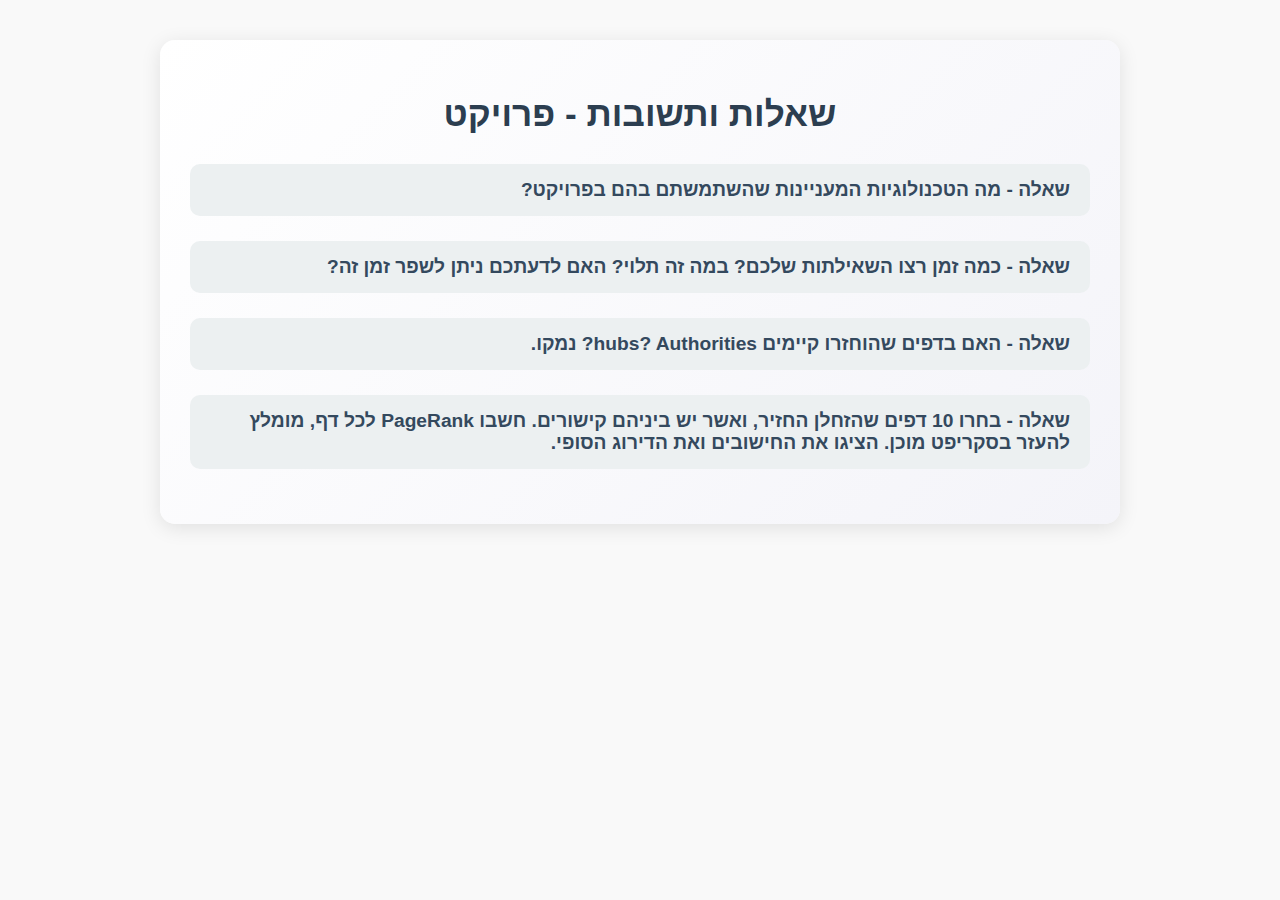
==== HW3/index.html @ 5170dd8e "Add files via upload" ====
<!DOCTYPE html>
<html lang="he">
<head>
    <meta charset="UTF-8">
    <meta name="viewport" content="width=device-width, initial-scale=1.0">
    <title>שאלות ותשובות - פרויקט</title>
    <style>
        body {
            font-family: 'Arial', sans-serif;
            direction: rtl;
            background-color: #f9f9f9;
            margin: 0;
            padding: 0;
            color: #333;
        }
        .container {
            max-width: 900px;
            margin: 40px auto;
            background: linear-gradient(135deg, #ffffff, #f4f4f9);
            padding: 30px;
            border-radius: 15px;
            box-shadow: 0 4px 20px rgba(0, 0, 0, 0.1);
        }
        h1 {
            text-align: center;
            color: #2c3e50;
            margin-bottom: 30px;
            font-size: 2.2em;
        }
        .qa {
            margin-bottom: 25px;
        }
        .question {
            font-weight: bold;
            font-size: 1.2em;
            color: #34495e;
            margin: 0;
            padding: 15px 20px;
            background: #ecf0f1;
            border-radius: 10px;
            cursor: pointer;
            transition: background 0.3s, transform 0.2s;
        }
        .question:hover {
            background: #dce1e3;
            transform: translateY(-2px);
        }
        .answer {
            display: none;
            margin-top: 15px;
            font-size: 1em;
            color: #555;
            line-height: 1.7;
            padding: 15px 20px;
            background: #ffffff;
            border-left: 6px solid #3498db;
            border-radius: 10px;
            box-shadow: 0 2px 10px rgba(0, 0, 0, 0.05);
        }
        ul {
            list-style: none;
            padding: 0;
            margin: 15px 0;
        }
        ul li {
            margin: 8px 0;
            padding: 8px;
            background: #f4f8fb;
            border: 1px solid #d6e6f2;
            border-radius: 5px;
        }
    </style>
    <script>
        function toggleAnswer(element) {
            const answer = element.nextElementSibling;
            if (answer.style.display === "none" || !answer.style.display) {
                answer.style.display = "block";
            } else {
                answer.style.display = "none";
            }
        }
    </script>
</head>
<body>
    <div class="container">
        <h1>שאלות ותשובות - פרויקט</h1>

        <div class="qa">
            <div class="question" onclick="toggleAnswer(this)">שאלה - מה הטכנולוגיות המעניינות שהשתמשתם בהם בפרויקט?</div>
            <div class="answer">
                בפרויקט זה נעשה שימוש במגוון טכנולוגיות מעניינות שמדגימות את השימוש בכמה כלי עבודה מתקדמים באוטומציה, עיבוד נתונים, ותהליכי ניתוח טקסט:
                <ul>
                    <li><strong>Selenium:</strong> ספרייה פופולרית לאוטומציה של דפדפנים לצורך גישה לאתרי אינטרנט וביצוע פעולות כמו מילוי טפסים, ניווט, ולחיצה על כפתורים.</li>
                    <li><strong>BeautifulSoup:</strong> ספרייה לניתוח מבנה HTML ולהפקת נתונים מאתרי אינטרנט.</li>
                    <li><strong>Pandas:</strong> ספרייה לעיבוד וניתוח נתונים בצורה יעילה באמצעות טבלאות.</li>
                    <li><strong>NLTK:</strong> ספרייה לעיבוד שפה טבעית.</li>
                </ul>
            </div>
        </div>

        <div class="qa">
            <div class="question" onclick="toggleAnswer(this)">שאלה - כמה זמן רצו השאילתות שלכם? במה זה תלוי? האם לדעתכם ניתן לשפר זמן זה?</div>
            <div class="answer">
                זמן הריצה הממוצע של השאילתות הוא כ-20 שניות. זמן הריצה של הקוד תלוי בעיקר בביצועי הרשת, מהירות טעינת הדפים, יעילות העיבוד של Selenium ו-BS4, ומשאבי המחשב. ניתן לשפר את זמן הריצה על ידי:
                <ul>
                    <li>שימוש בדפדפן במצב Headless.</li>
                    <li>הפחתת זמני המתנה עם WebDriverWait במקום time.sleep.</li>
                    <li>עיבוד טקסט מקבילי באמצעות ספריות כמו concurrent.futures.</li>
                    <li>שימוש בכלים מהירים יותר כמו SpaCy לעיבוד שפה טבעית.</li>
                    <li>מעבר לשימוש ב-API רשמי של CDC (אם קיים).</li>
                </ul>
            </div>
        </div>

        <div class="qa">
            <div class="question" onclick="toggleAnswer(this)">שאלה - האם בדפים שהוחזרו קיימים hubs? Authorities? נמקו.</div>
            <div class="answer">
                בדפים שהוחזרו קיימים גם Hubs וגם Authorities:
                <ul>
                    <li><strong>Authorities:</strong> דפים המספקים מידע מעמיק ואמין. לדוגמה, הדף "Gout | Arthritis | CDC" נחשב ל-Authority, מכיוון שהוא מספק מידע מקיף על מחלת הגאוט.</li>
                    <li><strong>Hubs:</strong> דפים המשמשים כמרכזי קישורים. לדוגמה, הדף "About Chikungunya | Chikungunya Virus | CDC" נחשב ל-Hub, מאחר שהוא מפנה למקורות מידע נוספים.</li>
                </ul>
            </div>
        </div>

        <div class="qa">
            <div class="question" onclick="toggleAnswer(this)">שאלה - בחרו 10 דפים שהזחלן החזיר, ואשר יש ביניהם קישורים. חשבו PageRank לכל דף, מומלץ להעזר בסקריפט מוכן. הציגו את החישובים ואת הדירוג הסופי.</div>
            <div class="answer">
                בתהליך חישוב ה-PageRank, פונקציה זו מחשבת מחדש את ערכי הדירוג לכל עמוד על בסיס הקישורים המובילים אליו. עבור כל עמוד, היא סורקת אילו עמודים אחרים מקשרים אליו, מחשבת את התרומה שלהם לדירוג על ידי חלוקת הדירוג הנוכחי שלהם במספר הקישורים היוצאים שלהם, ומוסיפה את התרומה הזו לדירוג הכולל של העמוד. תהליך זה חוזר על עצמו מספר איטרציות עד שהדירוגים מתייצבים. התוצאות הראו את הדירוגים הבאים:
                <ul>
                    <li>https://www.cdc.gov/niosh/aviation/prevention/   |     0.750</li>
                    <li>https://wwwnc.cdc.gov/travel/yellowbook/2024/additional-considerations/substance-use   |     0.400</li>
                    <li>https://wwwnc.cdc.gov/travel/yellowbook/2024/preparing/pretravel-consultation   |     0.267</li>
                    <li>https://wwwnc.cdc.gov/travel/yellowbook/2024/air-land-sea/deep-vein-thrombosis-and-pulmonary-embolism   |     0.167</li>
                    <li>https://www.cdc.gov/niosh/aviation/prevention/aircrew-jetlag.html   |     0.100</li>
                    <li>https://wwwnc.cdc.gov/travel/yellowbook/2024/air-land-sea/jet-lag   |     0.067</li>
                    <li>https://wwwnc.cdc.gov/travel/yellowbook/2024/family/infants-and-children   |     0.067</li>
                    <li>https://wwwnc.cdc.gov/travel/yellowbook/2024/preparing/complementary-and-integrative   |     0.067</li>
                    <li>https://wwwnc.cdc.gov/travel/yellowbook/2024/preparing/mental-health   |     0.067</li>
                    <li>https://www.cdc.gov/niosh/aviation/prevention/aircrew-reproductive-health.html   |     0.050</li>
                </ul>
            </div>
        </div>
    </div>
</body>
</html>
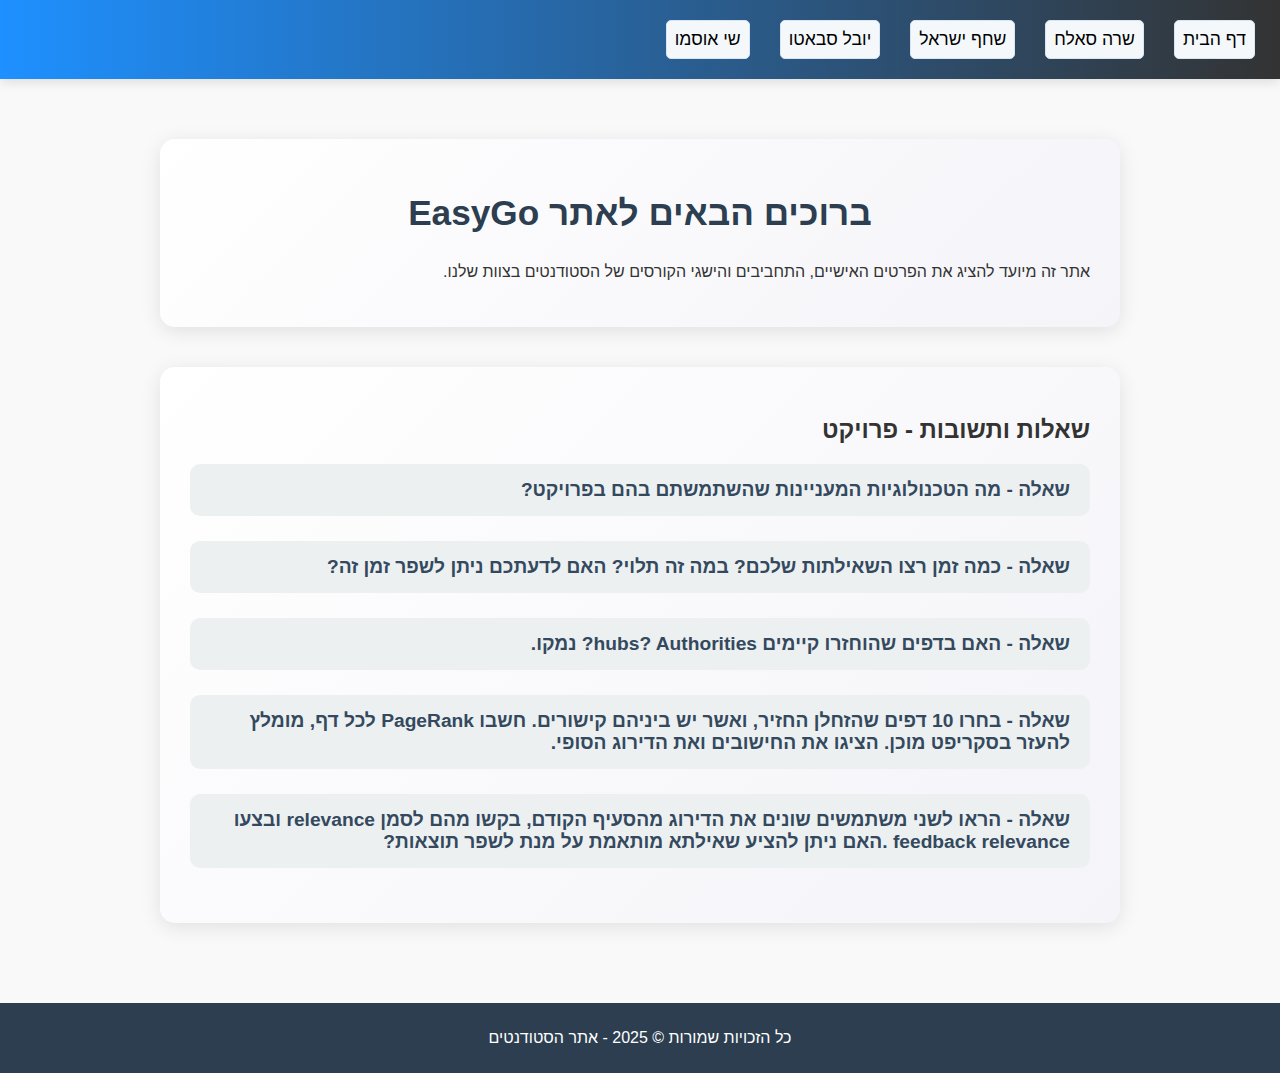
==== commit 1a61a637: "uu" ====
--- a/HW3/index.html
+++ b/HW3/index.html
@@ -3,7 +3,7 @@
 <head>
     <meta charset="UTF-8">
     <meta name="viewport" content="width=device-width, initial-scale=1.0">
-    <title>שאלות ותשובות - פרויקט</title>
+    <title>אתר סטודנטים ושאלות ותשובות</title>
     <style>
         body {
             font-family: 'Arial', sans-serif;
@@ -69,7 +69,61 @@
             border: 1px solid #d6e6f2;
             border-radius: 5px;
         }
+                header {
+            background: linear-gradient(90deg, #1e90ff, #333);
+            color: white;
+            padding: 20px 10px;
+            display: flex;
+            align-items: center;
+            justify-content: space-between;
+            box-shadow: 0 4px 10px rgba(0, 0, 0, 0.1);
+        }
+
+        header .logo {
+            font-size: 1.8em;
+            font-weight: bold;
+            color: #fff;
+            text-shadow: 1px 1px 2px rgba(0, 0, 0, 0.5);
+        }
+
+        header nav ul {
+            list-style: none;
+            display: flex;
+            justify-content: space-around;
+            padding: 0;
+            margin: 0;
+        }
+
+        header nav ul li {
+            margin: 0 15px;
+        }
+
+        header nav ul li a {
+            color: black;
+            text-decoration: none;
+            font-size: 1.1em;
+            font-weight: 500;
+            transition: color 0.3s ease;
+        }
+
+        header nav ul li a:hover {
+            color: #1e90ff;
+            text-shadow: 0 0 5px rgba(30, 144, 255, 0.8);
+        }
+
+        
+        main {
+            padding: 20px;
+        }
+        footer {
+            background: #2c3e50;
+            color: white;
+            text-align: center;
+            padding: 10px;
+            margin-top: 20px;
+        }
     </style>
+
     <script>
         function toggleAnswer(element) {
             const answer = element.nextElementSibling;
@@ -82,65 +136,128 @@
     </script>
 </head>
 <body>
-    <div class="container">
-        <h1>שאלות ותשובות - פרויקט</h1>
-
-        <div class="qa">
-            <div class="question" onclick="toggleAnswer(this)">שאלה - מה הטכנולוגיות המעניינות שהשתמשתם בהם בפרויקט?</div>
-            <div class="answer">
-                בפרויקט זה נעשה שימוש במגוון טכנולוגיות מעניינות שמדגימות את השימוש בכמה כלי עבודה מתקדמים באוטומציה, עיבוד נתונים, ותהליכי ניתוח טקסט:
-                <ul>
-                    <li><strong>Selenium:</strong> ספרייה פופולרית לאוטומציה של דפדפנים לצורך גישה לאתרי אינטרנט וביצוע פעולות כמו מילוי טפסים, ניווט, ולחיצה על כפתורים.</li>
-                    <li><strong>BeautifulSoup:</strong> ספרייה לניתוח מבנה HTML ולהפקת נתונים מאתרי אינטרנט.</li>
-                    <li><strong>Pandas:</strong> ספרייה לעיבוד וניתוח נתונים בצורה יעילה באמצעות טבלאות.</li>
-                    <li><strong>NLTK:</strong> ספרייה לעיבוד שפה טבעית.</li>
-                </ul>
-            </div>
-        </div>
-
-        <div class="qa">
-            <div class="question" onclick="toggleAnswer(this)">שאלה - כמה זמן רצו השאילתות שלכם? במה זה תלוי? האם לדעתכם ניתן לשפר זמן זה?</div>
-            <div class="answer">
-                זמן הריצה הממוצע של השאילתות הוא כ-20 שניות. זמן הריצה של הקוד תלוי בעיקר בביצועי הרשת, מהירות טעינת הדפים, יעילות העיבוד של Selenium ו-BS4, ומשאבי המחשב. ניתן לשפר את זמן הריצה על ידי:
-                <ul>
-                    <li>שימוש בדפדפן במצב Headless.</li>
-                    <li>הפחתת זמני המתנה עם WebDriverWait במקום time.sleep.</li>
-                    <li>עיבוד טקסט מקבילי באמצעות ספריות כמו concurrent.futures.</li>
-                    <li>שימוש בכלים מהירים יותר כמו SpaCy לעיבוד שפה טבעית.</li>
-                    <li>מעבר לשימוש ב-API רשמי של CDC (אם קיים).</li>
-                </ul>
-            </div>
-        </div>
-
-        <div class="qa">
-            <div class="question" onclick="toggleAnswer(this)">שאלה - האם בדפים שהוחזרו קיימים hubs? Authorities? נמקו.</div>
-            <div class="answer">
-                בדפים שהוחזרו קיימים גם Hubs וגם Authorities:
-                <ul>
-                    <li><strong>Authorities:</strong> דפים המספקים מידע מעמיק ואמין. לדוגמה, הדף "Gout | Arthritis | CDC" נחשב ל-Authority, מכיוון שהוא מספק מידע מקיף על מחלת הגאוט.</li>
-                    <li><strong>Hubs:</strong> דפים המשמשים כמרכזי קישורים. לדוגמה, הדף "About Chikungunya | Chikungunya Virus | CDC" נחשב ל-Hub, מאחר שהוא מפנה למקורות מידע נוספים.</li>
-                </ul>
-            </div>
-        </div>
-
-        <div class="qa">
-            <div class="question" onclick="toggleAnswer(this)">שאלה - בחרו 10 דפים שהזחלן החזיר, ואשר יש ביניהם קישורים. חשבו PageRank לכל דף, מומלץ להעזר בסקריפט מוכן. הציגו את החישובים ואת הדירוג הסופי.</div>
-            <div class="answer">
-                בתהליך חישוב ה-PageRank, פונקציה זו מחשבת מחדש את ערכי הדירוג לכל עמוד על בסיס הקישורים המובילים אליו. עבור כל עמוד, היא סורקת אילו עמודים אחרים מקשרים אליו, מחשבת את התרומה שלהם לדירוג על ידי חלוקת הדירוג הנוכחי שלהם במספר הקישורים היוצאים שלהם, ומוסיפה את התרומה הזו לדירוג הכולל של העמוד. תהליך זה חוזר על עצמו מספר איטרציות עד שהדירוגים מתייצבים. התוצאות הראו את הדירוגים הבאים:
-                <ul>
-                    <li>https://www.cdc.gov/niosh/aviation/prevention/   |     0.750</li>
-                    <li>https://wwwnc.cdc.gov/travel/yellowbook/2024/additional-considerations/substance-use   |     0.400</li>
-                    <li>https://wwwnc.cdc.gov/travel/yellowbook/2024/preparing/pretravel-consultation   |     0.267</li>
-                    <li>https://wwwnc.cdc.gov/travel/yellowbook/2024/air-land-sea/deep-vein-thrombosis-and-pulmonary-embolism   |     0.167</li>
-                    <li>https://www.cdc.gov/niosh/aviation/prevention/aircrew-jetlag.html   |     0.100</li>
-                    <li>https://wwwnc.cdc.gov/travel/yellowbook/2024/air-land-sea/jet-lag   |     0.067</li>
-                    <li>https://wwwnc.cdc.gov/travel/yellowbook/2024/family/infants-and-children   |     0.067</li>
-                    <li>https://wwwnc.cdc.gov/travel/yellowbook/2024/preparing/complementary-and-integrative   |     0.067</li>
-                    <li>https://wwwnc.cdc.gov/travel/yellowbook/2024/preparing/mental-health   |     0.067</li>
-                    <li>https://www.cdc.gov/niosh/aviation/prevention/aircrew-reproductive-health.html   |     0.050</li>
-                </ul>
-            </div>
-        </div>
-    </div>
+    <header>
+        <nav>
+            <ul>
+                <li><a href="#home">דף הבית</a></li>
+                <li><a href="student1.html">שרה סאלח</a></li>
+                <li><a href="student2.html">שחף ישראל</a></li>
+                <li><a href="student3.html">יובל סבאטו</a></li>
+                <li><a href="student4.html">שי אוסמו</a></li>
+            </ul>
+        </nav>
+    </header>
+
+    <main>
+        <section id="home">
+            <div class="container">
+                <h1>ברוכים הבאים לאתר EasyGo</h1>
+                <p>אתר זה מיועד להציג את הפרטים האישיים, התחביבים והישגי הקורסים של הסטודנטים בצוות שלנו.</p>
+            </div>
+        </section>
+
+        <section id="qa-section" class="container">
+            <h2>שאלות ותשובות - פרויקט</h2>
+            <div class="qa">
+                <div class="question" onclick="toggleAnswer(this)">שאלה - מה הטכנולוגיות המעניינות שהשתמשתם בהם בפרויקט?</div>
+                <div class="answer">
+                    בפרויקט זה נעשה שימוש במגוון טכנולוגיות מעניינות:
+                    <ul>
+                        <li><strong>Selenium:</strong> ספרייה לאוטומציה של דפדפנים.</li>
+                        <li><strong>BeautifulSoup:</strong> ספרייה לניתוח HTML.</li>
+                        <li><strong>Pandas:</strong> ספרייה לעיבוד נתונים.</li>
+                        <li><strong>NLTK:</strong> ספרייה לעיבוד שפה טבעית.</li>
+                    </ul>
+                </div>
+            </div>
+
+            <div class="qa">
+                <div class="question" onclick="toggleAnswer(this)">שאלה - כמה זמן רצו השאילתות שלכם? במה זה תלוי? האם לדעתכם ניתן לשפר זמן זה?</div>
+                <div class="answer">
+                    זמן הריצה הממוצע של השאילתות הוא כ-20 שניות. זמן הריצה של הקוד תלוי בעיקר בביצועי הרשת, מהירות טעינת הדפים, יעילות העיבוד של Selenium ו-BS4, ומשאבי המחשב. ניתן לשפר את זמן הריצה על ידי:
+                    <ul>
+                        <li>שימוש בדפדפן במצב Headless.</li>
+                        <li>הפחתת זמני המתנה עם WebDriverWait במקום time.sleep.</li>
+                        <li>עיבוד טקסט מקבילי באמצעות ספריות כמו concurrent.futures.</li>
+                        <li>שימוש בכלים מהירים יותר כמו SpaCy לעיבוד שפה טבעית.</li>
+                        <li>מעבר לשימוש ב-API רשמי של CDC (אם קיים).</li>
+                    </ul>
+                </div>
+            </div>
+
+            <div class="qa">
+                <div class="question" onclick="toggleAnswer(this)">שאלה - האם בדפים שהוחזרו קיימים hubs? Authorities? נמקו.</div>
+                <div class="answer">
+                    בדפים שהוחזרו קיימים גם Hubs וגם Authorities:
+                    <ul>
+                        <li><strong>Authorities:</strong> דפים המספקים מידע מעמיק ואמין. לדוגמה, הדף "Gout | Arthritis | CDC" נחשב ל-Authority, מכיוון שהוא מספק מידע מקיף על מחלת הגאוט.</li>
+                        <li><strong>Hubs:</strong> דפים המשמשים כמרכזי קישורים. לדוגמה, הדף "About Chikungunya | Chikungunya Virus | CDC" נחשב ל-Hub, מאחר שהוא מפנה למקורות מידע נוספים.</li>
+                    </ul>
+                </div>
+            </div>
+
+            <div class="qa">
+                <div class="question" onclick="toggleAnswer(this)">שאלה - בחרו 10 דפים שהזחלן החזיר, ואשר יש ביניהם קישורים. חשבו PageRank לכל דף, מומלץ להעזר בסקריפט מוכן. הציגו את החישובים ואת הדירוג הסופי.</div>
+                <div class="answer">
+                    בתהליך חישוב ה-PageRank, פונקציה זו מחשבת מחדש את ערכי הדירוג לכל עמוד על בסיס הקישורים המובילים אליו. עבור כל עמוד, היא סורקת אילו עמודים אחרים מקשרים אליו, מחשבת את התרומה שלהם לדירוג על ידי חלוקת הדירוג הנוכחי שלהם במספר הקישורים היוצאים שלהם, ומוסיפה את התרומה הזו לדירוג הכולל של העמוד. תהליך זה חוזר על עצמו מספר איטרציות עד שהדירוגים מתייצבים. התוצאות הראו את הדירוגים הבאים:
+                    <ul>
+                        <li>https://www.cdc.gov/niosh/aviation/prevention/   |     0.750</li>
+                        <li>https://wwwnc.cdc.gov/travel/yellowbook/2024/additional-considerations/substance-use   |     0.400</li>
+                        <li>https://wwwnc.cdc.gov/travel/yellowbook/2024/preparing/pretravel-consultation   |     0.267</li>
+                        <li>https://wwwnc.cdc.gov/travel/yellowbook/2024/air-land-sea/deep-vein-thrombosis-and-pulmonary-embolism   |     0.167</li>
+                        <li>https://www.cdc.gov/niosh/aviation/prevention/aircrew-jetlag.html   |     0.100</li>
+                        <li>https://wwwnc.cdc.gov/travel/yellowbook/2024/air-land-sea/jet-lag   |     0.067</li>
+                        <li>https://wwwnc.cdc.gov/travel/yellowbook/2024/family/infants-and-children   |     0.067</li>
+                        <li>https://wwwnc.cdc.gov/travel/yellowbook/2024/preparing/complementary-and-integrative   |     0.067</li>
+                        <li>https://wwwnc.cdc.gov/travel/yellowbook/2024/preparing/mental-health   |     0.067</li>
+                        <li>https://www.cdc.gov/niosh/aviation/prevention/aircrew-reproductive-health.html   |     0.050</li>
+                    </ul>
+                </div>
+            </div>
+
+            
+            <div class="qa">
+                <div class="question" onclick="toggleAnswer(this)">שאלה - הראו לשני משתמשים שונים את הדירוג מהסעיף הקודם, בקשו מהם לסמן relevance ובצעו feedback relevance .האם ניתן להציע שאילתא מותאמת על מנת לשפר תוצאות?</div>
+                <div class="answer">
+                    <p><strong>Bob:</strong></p>
+                    <ul>
+                        <li>https://www.cdc.gov/niosh/aviation/prevention/ - R</li>
+                        <li>https://www.cdc.gov/niosh/aviation/prevention/aircrew-jetlag.html - NR</li>
+                        <li>https://www.cdc.gov/niosh/aviation/prevention/aircrew-reproductive-health.html - NR</li>
+                        <li>https://wwwnc.cdc.gov/travel/yellowbook/2024/additional-considerations/substance-use - R</li>
+                        <li>https://wwwnc.cdc.gov/travel/yellowbook/2024/air-land-sea/deep-vein-thrombosis-and-pulmonary-embolism - R</li>
+                        <li>https://wwwnc.cdc.gov/travel/yellowbook/2024/air-land-sea/jet-lag - R</li>
+                        <li>https://wwwnc.cdc.gov/travel/yellowbook/2024/family/infants-and-children - NR</li>
+                        <li>https://wwwnc.cdc.gov/travel/yellowbook/2024/preparing/complementary-and-integrative - R</li>
+                        <li>https://wwwnc.cdc.gov/travel/yellowbook/2024/preparing/mental-health - R</li>
+                        <li>https://wwwnc.cdc.gov/travel/yellowbook/2024/preparing/pretravel-consultation - NR</li>
+                    </ul>
+                    <p><strong>Alice:</strong></p>
+                    <ul>
+                        <li>https://www.cdc.gov/niosh/aviation/prevention/ - NR</li>
+                        <li>https://www.cdc.gov/niosh/aviation/prevention/aircrew-jetlag.html - R</li>
+                        <li>https://www.cdc.gov/niosh/aviation/prevention/aircrew-reproductive-health.html - NR</li>
+                        <li>https://wwwnc.cdc.gov/travel/yellowbook/2024/additional-considerations/substance-use - NR</li>
+                        <li>https://wwwnc.cdc.gov/travel/yellowbook/2024/air-land-sea/deep-vein-thrombosis-and-pulmonary-embolism - NR</li>
+                        <li>https://wwwnc.cdc.gov/travel/yellowbook/2024/air-land-sea/jet-lag - R</li>
+                        <li>https://wwwnc.cdc.gov/travel/yellowbook/2024/family/infants-and-children - R</li>
+                        <li>https://wwwnc.cdc.gov/travel/yellowbook/2024/preparing/complementary-and-integrative - R</li>
+                        <li>https://wwwnc.cdc.gov/travel/yellowbook/2024/preparing/mental-health - NR</li>
+                        <li>https://wwwnc.cdc.gov/travel/yellowbook/2024/preparing/pretravel-consultation - NR</li>
+                    </ul>
+                    <p><strong>הצעה לשיפור שאילתה:</strong></p>
+                    <ul>
+                        <li>פילטר על פי תוכן דף ומילות מפתח: דפים שמזכירים במפורש את הביטוי "jet lag treatment" או "remedies" יקבלו משקל גבוה יותר.</li>
+                        <li>שימוש במשוב המשתמשים: שילוב משוב המשתמשים בקביעת דירוג: דפים שסומנו כ"רלוונטיים" על ידי שניהם יקבלו עדיפות גבוהה יותר בתוצאות.</li>
+                    </ul>
+                </div>
+            </div>
+            
+        </section>
+    </main>
+
+    <footer>
+        <p>כל הזכויות שמורות © 2025 - אתר הסטודנטים</p>
+    </footer>
 </body>
 </html>
